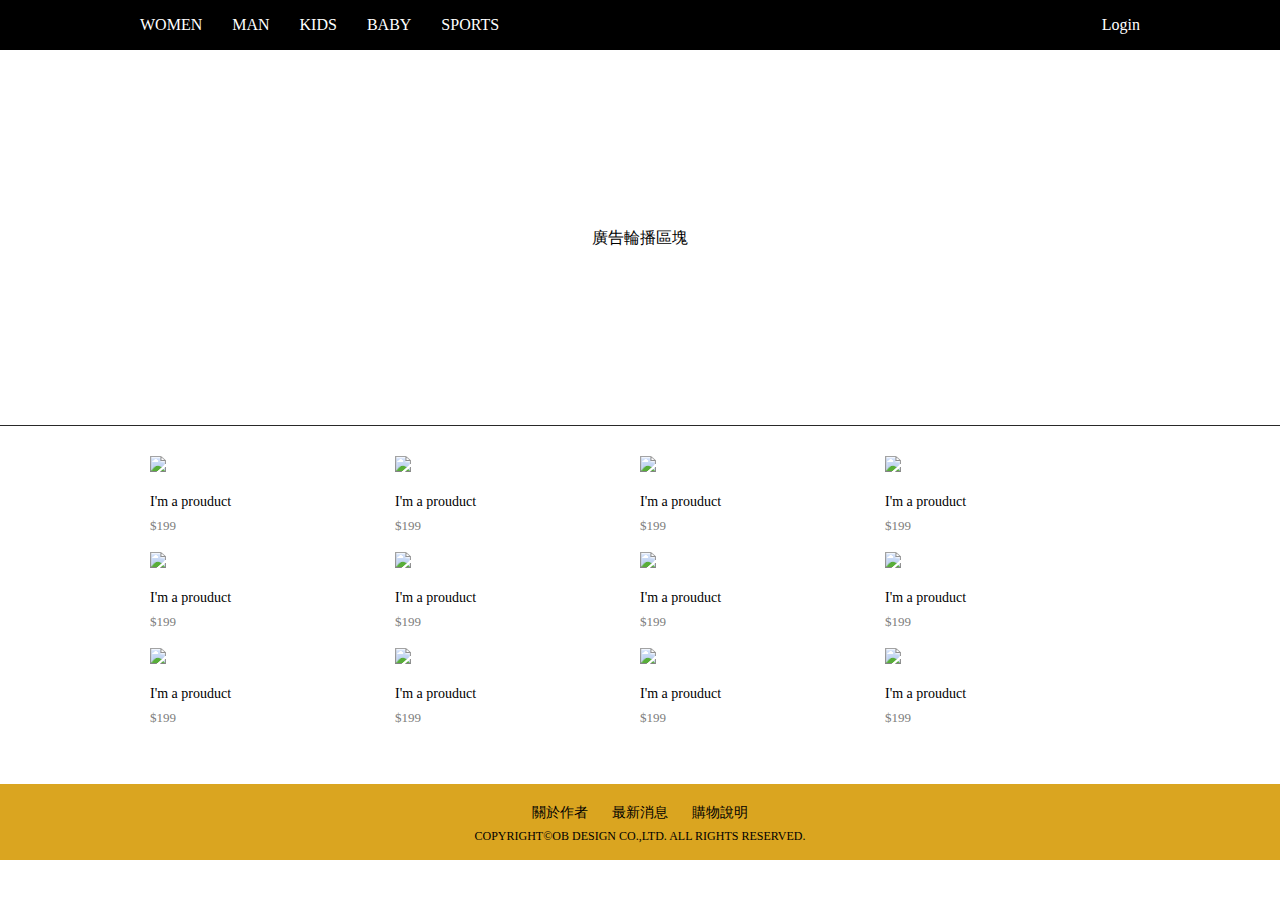
==== index.html @ a43a6ffd "新增首頁" ====
<!DOCTYPE html>
<html lang="en">
<head>
  <meta charset="UTF-8">
  <meta name="viewport" content="width=device-width, initial-scale=1.0">
  <meta http-equiv="X-UA-Compatible" content="ie=edge">
  <link rel="stylesheet" href="css/reset.css">
  <link rel="stylesheet" href="css/style.css">
  <title>服裝</title>
</head>
<body>
  <!-- 頁首 -->
  <header>
    <div class="header_content">
      <div>
        <nav>
          <div>WOMEN</div>
          <div>MAN</div>
          <div>KIDS</div>
          <div>BABY</div>
          <div>SPORTS</div>
        </nav>
      </div>
      <div class="login">
        Login
      </div>
    </div>
  </header>

  <div class="backaround_banner">廣告輪播區塊</div>

  <main>
    <div class="products">
      <div>
        <img src="https://picsum.photos/225/225" />
        <div class="prouductstitle">I'm a prouduct</div>
        <p>$199</p>
      </div>
      <div>
        <img src="https://picsum.photos/225/225" />
        <div class="prouductstitle">I'm a prouduct</div>
        <p>$199</p>
      </div>
      <div>
        <img src="https://picsum.photos/225/225" />
        <div class="prouductstitle">I'm a prouduct</div>
        <p>$199</p>
      </div>
      <div>
        <img src="https://picsum.photos/225/225" />
        <div class="prouductstitle">I'm a prouduct</div>
        <p>$199</p>
      </div>
      <div>
        <img src="https://picsum.photos/225/225" />
        <div class="prouductstitle">I'm a prouduct</div>
        <p>$199</p>
      </div>
      <div>
        <img src="https://picsum.photos/225/225" />
        <div class="prouductstitle">I'm a prouduct</div>
        <p>$199</p>
      </div>
      <div>
        <img src="https://picsum.photos/225/225" />
        <div class="prouductstitle">I'm a prouduct</div>
        <p>$199</p>
      </div>
      <div>
        <img src="https://picsum.photos/225/225" />
        <div class="prouductstitle">I'm a prouduct</div>
        <p>$199</p>
      </div>
      <div>
        <img src="https://picsum.photos/225/225" />
        <div class="prouductstitle">I'm a prouduct</div>
        <p>$199</p>
      </div>
      <div>
        <img src="https://picsum.photos/225/225" />
        <div class="prouductstitle">I'm a prouduct</div>
        <p>$199</p>
      </div>
      <div>
        <img src="https://picsum.photos/225/225" />
        <div class="prouductstitle">I'm a prouduct</div>
        <p>$199</p>
      </div>
      <div>
        <img src="https://picsum.photos/225/225" />
        <div class="prouductstitle">I'm a prouduct</div>
        <p>$199</p>
      </div>
    </div>
  </main>

  <footer>
    <span>關於作者</span>
    <span>最新消息</span>
    <span>購物說明</span>
    <div class="footer_declaration">
      COPYRIGHT©OB DESIGN CO.,LTD. ALL RIGHTS RESERVED.
    </div>
  </footer>

</body>
</html>
---- css/style.css ----
/* header 最外層 */
header {
  background-color: #000;
}
header .header_content {
  height: 50px;
  width: 1000px;
  margin: 0 auto;
  display: flex;
  color: #fff;
  justify-content: space-between; /* 整個區塊平均分配 */
  align-items: center; /* 垂直置中，要有 display flex 才能使用 */
}

/* nav 區塊 */
header nav {
  display: flex;
}
header nav div {
  margin: 0 15px;
  cursor: pointer; /* 游標變手指頭符號 */
}
header nav div:nth-child(1) { /* 選取器：針對第幾個 css 命名去做 css */
  margin-left: 0;
}
header nav div:last-child { /* 選取器：針對最後一個 css 命名去做 css */
  margin-right: 0;
}
header .login {
  cursor: pointer;
}


/* 上方廣告輪播 */
.backaround_banner {
  height: 375px;
  text-align: center;
  display: flex;
  align-items: center;
  justify-content: center;
  border-bottom: 1px solid #292929;;
}


/* 主要產品 */
main {
 margin-top: 20px;
}
main .products {
  margin: 0 auto;
  width: 1000px;
  display: flex;
  flex-wrap: wrap;
}
main .products > div { /* > 就是選擇第一層的 div */
  width: 225px;
  margin: 10px;
}
main .prouductstitle {
  margin-top: 20px;
  color: #000;
  font-size: 14px;
}
main p {
  margin-top: 10px;
  color: #7d7d7d;
  font-size: 13px;
}


footer {
  background-color: goldenrod;
  height: 56px;
  margin-top: 50px;
  text-align: center;
  padding-top: 20px;
}
footer .footer_declaration {
  margin-top: 10px;
  font-size: 12px;
}
footer span {
  margin: 0 10px;
  font-size: 14px;
  cursor: pointer;
}
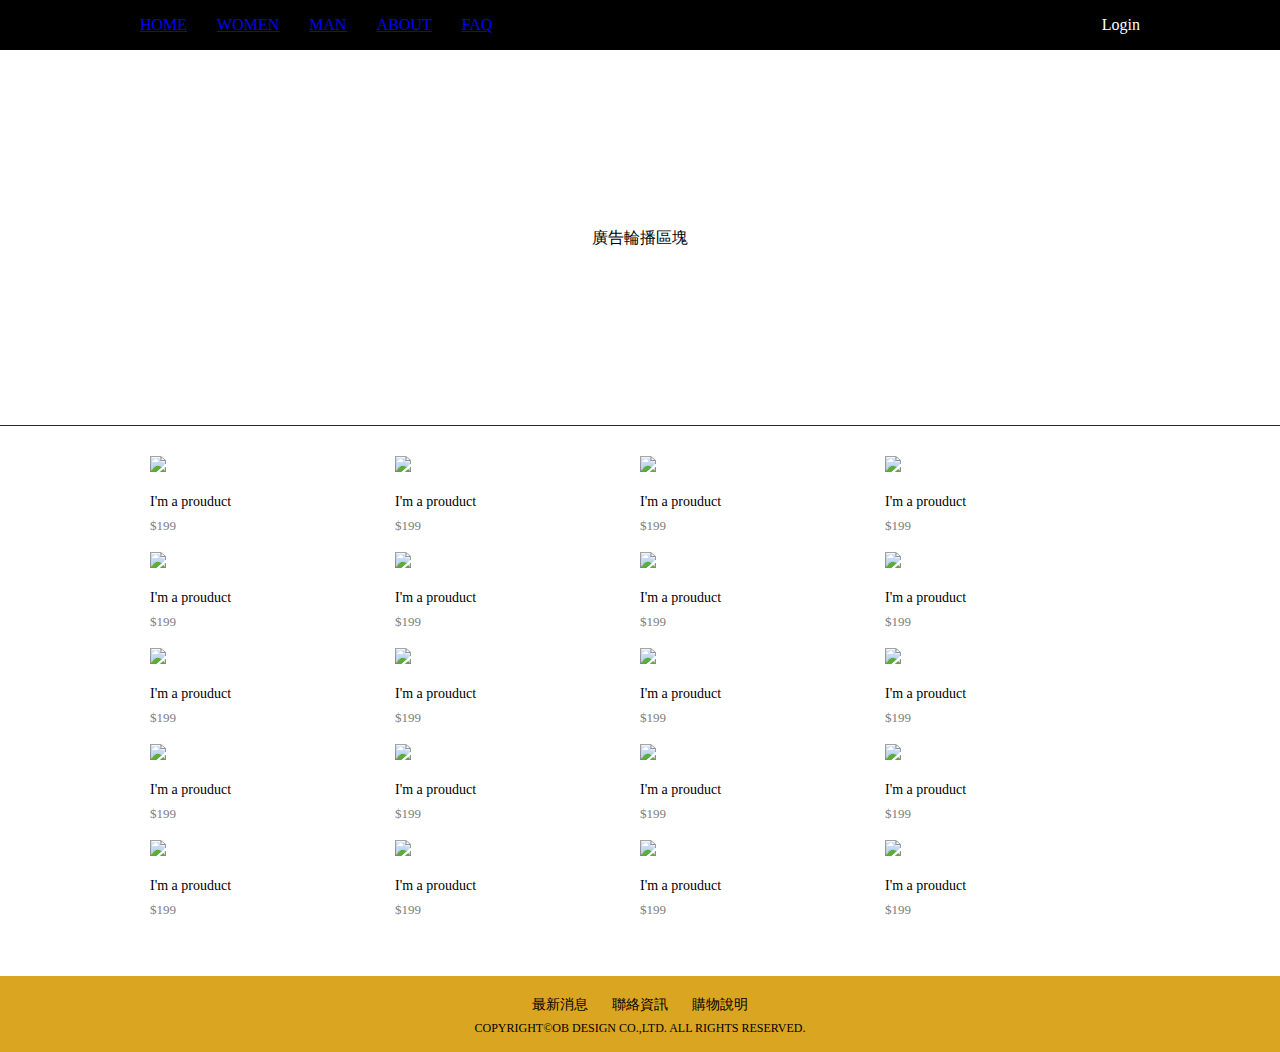
==== commit 4d70255b: "faq" ====
--- a/index.html
+++ b/index.html
@@ -14,11 +14,21 @@
     <div class="header_content">
       <div>
         <nav>
-          <div>WOMEN</div>
-          <div>MAN</div>
-          <div>KIDS</div>
-          <div>BABY</div>
-          <div>SPORTS</div>
+          <div>
+            <a href="./index.html" title="首頁">HOME</a>
+          </div>
+          <div>
+            <a href="./list.html" title="女裝">WOMEN</a>
+          </div>
+          <div> 
+            <a href="./list2.html" title="男裝">MAN</a>
+          </div>
+          <div>
+            <a href="./about.html" title="關於作品">ABOUT</a>
+          </div>
+          <div>
+            <a href="./faq.html" title="問與答">FAQ</a>
+          </div>
         </nav>
       </div>
       <div class="login">
@@ -91,12 +101,52 @@
         <div class="prouductstitle">I'm a prouduct</div>
         <p>$199</p>
       </div>
+      <div>
+        <img src="https://picsum.photos/225/225" />
+        <div class="prouductstitle">I'm a prouduct</div>
+        <p>$199</p>
+      </div>
+      <div>
+        <img src="https://picsum.photos/225/225" />
+        <div class="prouductstitle">I'm a prouduct</div>
+        <p>$199</p>
+      </div>
+      <div>
+        <img src="https://picsum.photos/225/225" />
+        <div class="prouductstitle">I'm a prouduct</div>
+        <p>$199</p>
+      </div>
+      <div>
+        <img src="https://picsum.photos/225/225" />
+        <div class="prouductstitle">I'm a prouduct</div>
+        <p>$199</p>
+      </div> 
+      <div>
+        <img src="https://picsum.photos/225/225" />
+        <div class="prouductstitle">I'm a prouduct</div>
+        <p>$199</p>
+      </div>
+      <div>
+        <img src="https://picsum.photos/225/225" />
+        <div class="prouductstitle">I'm a prouduct</div>
+        <p>$199</p>
+      </div>
+      <div>
+        <img src="https://picsum.photos/225/225" />
+        <div class="prouductstitle">I'm a prouduct</div>
+        <p>$199</p>
+      </div>
+      <div>
+        <img src="https://picsum.photos/225/225" />
+        <div class="prouductstitle">I'm a prouduct</div>
+        <p>$199</p>
+      </div>      
     </div>
   </main>
 
   <footer>
-    <span>關於作者</span>
     <span>最新消息</span>
+    <span>聯絡資訊</span>
     <span>購物說明</span>
     <div class="footer_declaration">
       COPYRIGHT©OB DESIGN CO.,LTD. ALL RIGHTS RESERVED.
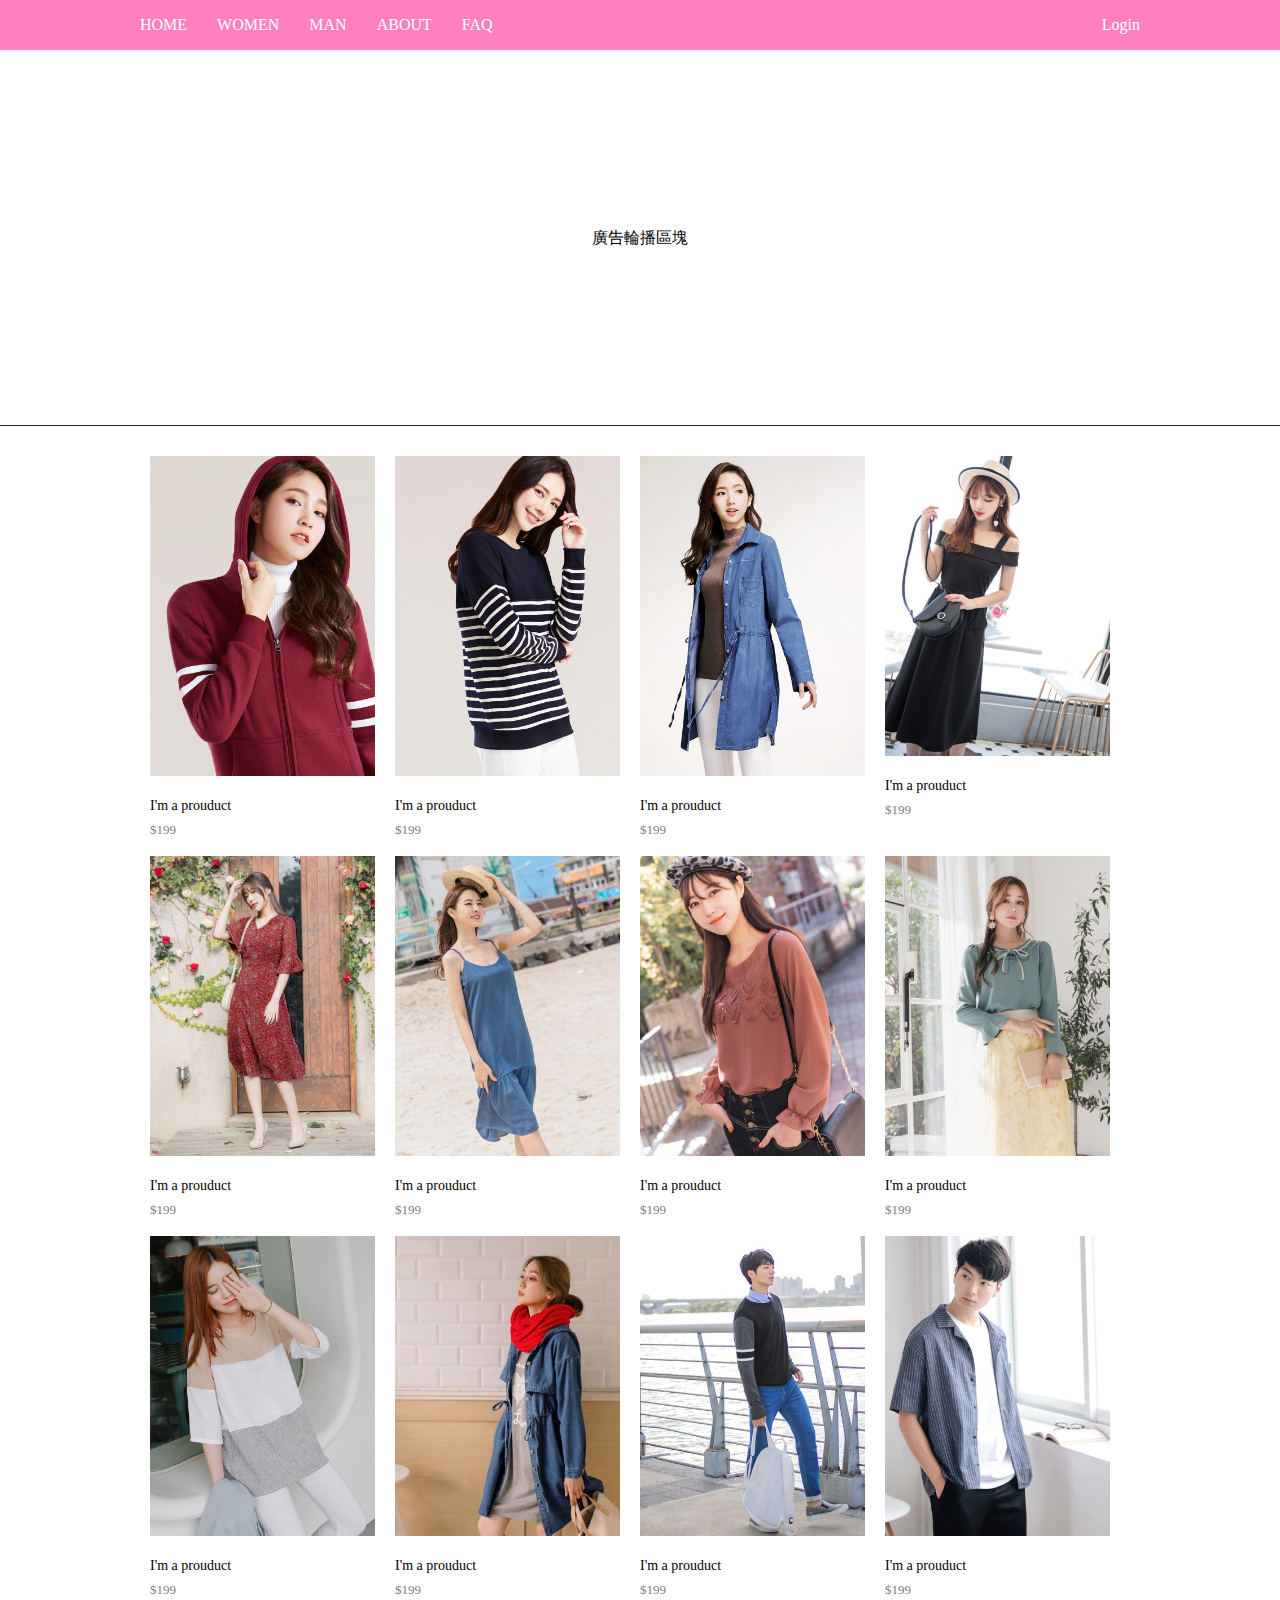
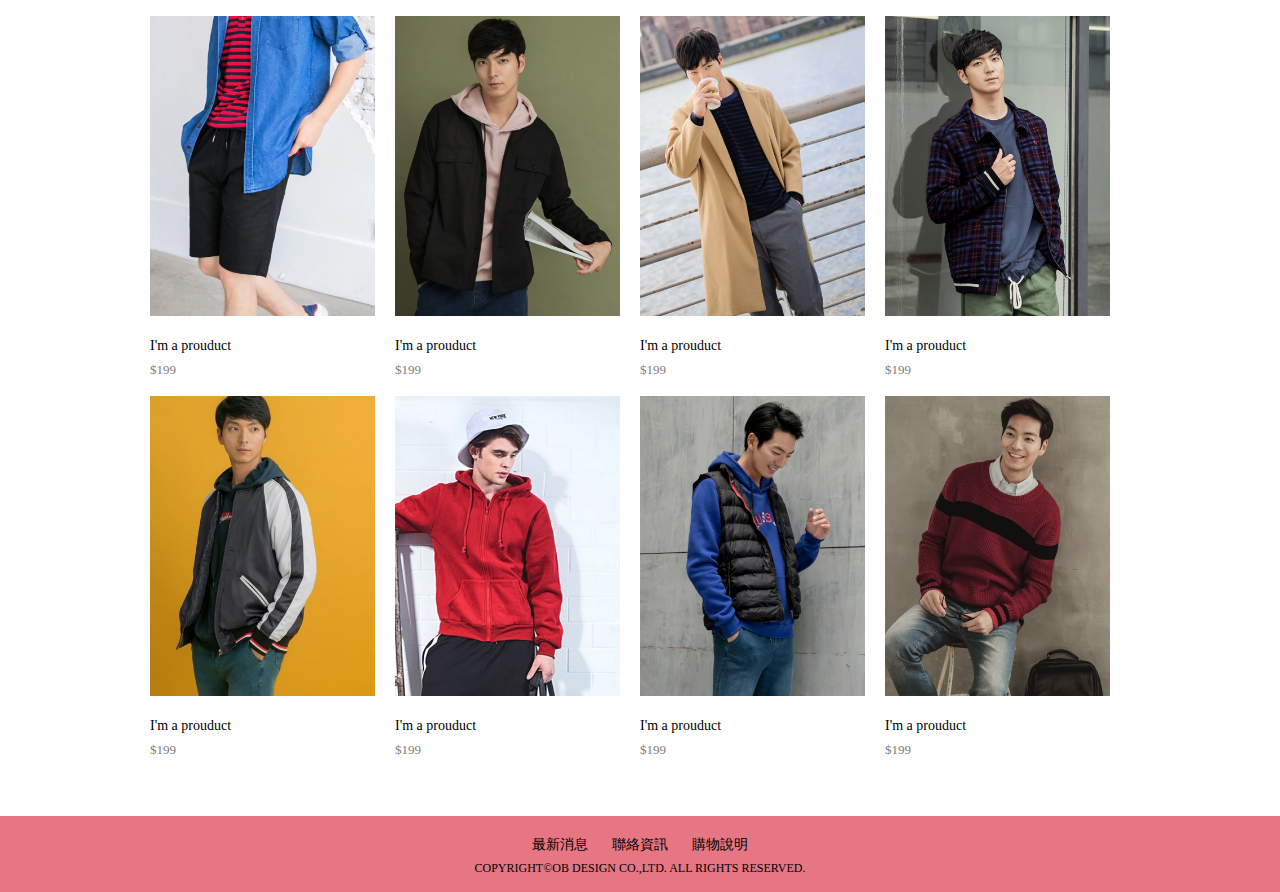
==== commit 481744f2: "修改背景色" ====
--- a/index.html
+++ b/index.html
@@ -42,102 +42,102 @@
   <main>
     <div class="products">
       <div>
-        <img src="https://picsum.photos/225/225" />
+        <img src="images/21.jpg" width="225" />
         <div class="prouductstitle">I'm a prouduct</div>
         <p>$199</p>
       </div>
       <div>
-        <img src="https://picsum.photos/225/225" />
+        <img src="images/22.jpg" width="225" />
         <div class="prouductstitle">I'm a prouduct</div>
         <p>$199</p>
       </div>
       <div>
-        <img src="https://picsum.photos/225/225" />
+        <img src="images/23.jpg" width="225" />
         <div class="prouductstitle">I'm a prouduct</div>
         <p>$199</p>
       </div>
       <div>
-        <img src="https://picsum.photos/225/225" />
+        <img src="images/24.jpg" width="225" />
         <div class="prouductstitle">I'm a prouduct</div>
         <p>$199</p>
       </div>
       <div>
-        <img src="https://picsum.photos/225/225" />
+        <img src="images/25.jpg" width="225" />
         <div class="prouductstitle">I'm a prouduct</div>
         <p>$199</p>
       </div>
       <div>
-        <img src="https://picsum.photos/225/225" />
+        <img src="images/26.jpg" width="225" />
         <div class="prouductstitle">I'm a prouduct</div>
         <p>$199</p>
       </div>
       <div>
-        <img src="https://picsum.photos/225/225" />
+        <img src="images/27.jpg" width="225" />
         <div class="prouductstitle">I'm a prouduct</div>
         <p>$199</p>
       </div>
       <div>
-        <img src="https://picsum.photos/225/225" />
+        <img src="images/28.jpg" width="225" />
         <div class="prouductstitle">I'm a prouduct</div>
         <p>$199</p>
       </div>
       <div>
-        <img src="https://picsum.photos/225/225" />
+        <img src="images/29.jpg" width="225" />
         <div class="prouductstitle">I'm a prouduct</div>
         <p>$199</p>
       </div>
       <div>
-        <img src="https://picsum.photos/225/225" />
+        <img src="images/30.jpg" width="225" />
         <div class="prouductstitle">I'm a prouduct</div>
         <p>$199</p>
       </div>
       <div>
-        <img src="https://picsum.photos/225/225" />
+        <img src="images/51.jpg" width="225" />
         <div class="prouductstitle">I'm a prouduct</div>
         <p>$199</p>
       </div>
       <div>
-        <img src="https://picsum.photos/225/225" />
+        <img src="images/52.jpg" width="225" />
         <div class="prouductstitle">I'm a prouduct</div>
         <p>$199</p>
       </div>
       <div>
-        <img src="https://picsum.photos/225/225" />
+        <img src="images/53.jpg" width="225" />
         <div class="prouductstitle">I'm a prouduct</div>
         <p>$199</p>
       </div>
       <div>
-        <img src="https://picsum.photos/225/225" />
+        <img src="images/54.jpg" width="225" />
         <div class="prouductstitle">I'm a prouduct</div>
         <p>$199</p>
       </div>
       <div>
-        <img src="https://picsum.photos/225/225" />
+        <img src="images/55.jpg" width="225" />
         <div class="prouductstitle">I'm a prouduct</div>
         <p>$199</p>
       </div>
       <div>
-        <img src="https://picsum.photos/225/225" />
+        <img src="images/56.jpg" width="225" />
         <div class="prouductstitle">I'm a prouduct</div>
         <p>$199</p>
       </div> 
       <div>
-        <img src="https://picsum.photos/225/225" />
+        <img src="images/57.jpg" width="225" />
         <div class="prouductstitle">I'm a prouduct</div>
         <p>$199</p>
       </div>
       <div>
-        <img src="https://picsum.photos/225/225" />
+        <img src="images/58.jpg" width="225" />
         <div class="prouductstitle">I'm a prouduct</div>
         <p>$199</p>
       </div>
       <div>
-        <img src="https://picsum.photos/225/225" />
+        <img src="images/59.jpg" width="225" />
         <div class="prouductstitle">I'm a prouduct</div>
         <p>$199</p>
       </div>
       <div>
-        <img src="https://picsum.photos/225/225" />
+        <img src="images/60.jpg" width="225" />
         <div class="prouductstitle">I'm a prouduct</div>
         <p>$199</p>
       </div>      
--- a/css/style.css
+++ b/css/style.css
@@ -1,6 +1,6 @@
 /* header 最外層 */
 header {
-  background-color: #000;
+  background-color: #FF80BF;;
 }
 header .header_content {
   height: 50px;
@@ -28,6 +28,10 @@
 }
 header .login {
   cursor: pointer;
+}
+nav a {
+  color: #fff;
+  text-decoration:none;
 }
 
 
@@ -69,7 +73,7 @@
 
 
 footer {
-  background-color: goldenrod;
+  background-color: #e67683;
   height: 56px;
   margin-top: 50px;
   text-align: center;
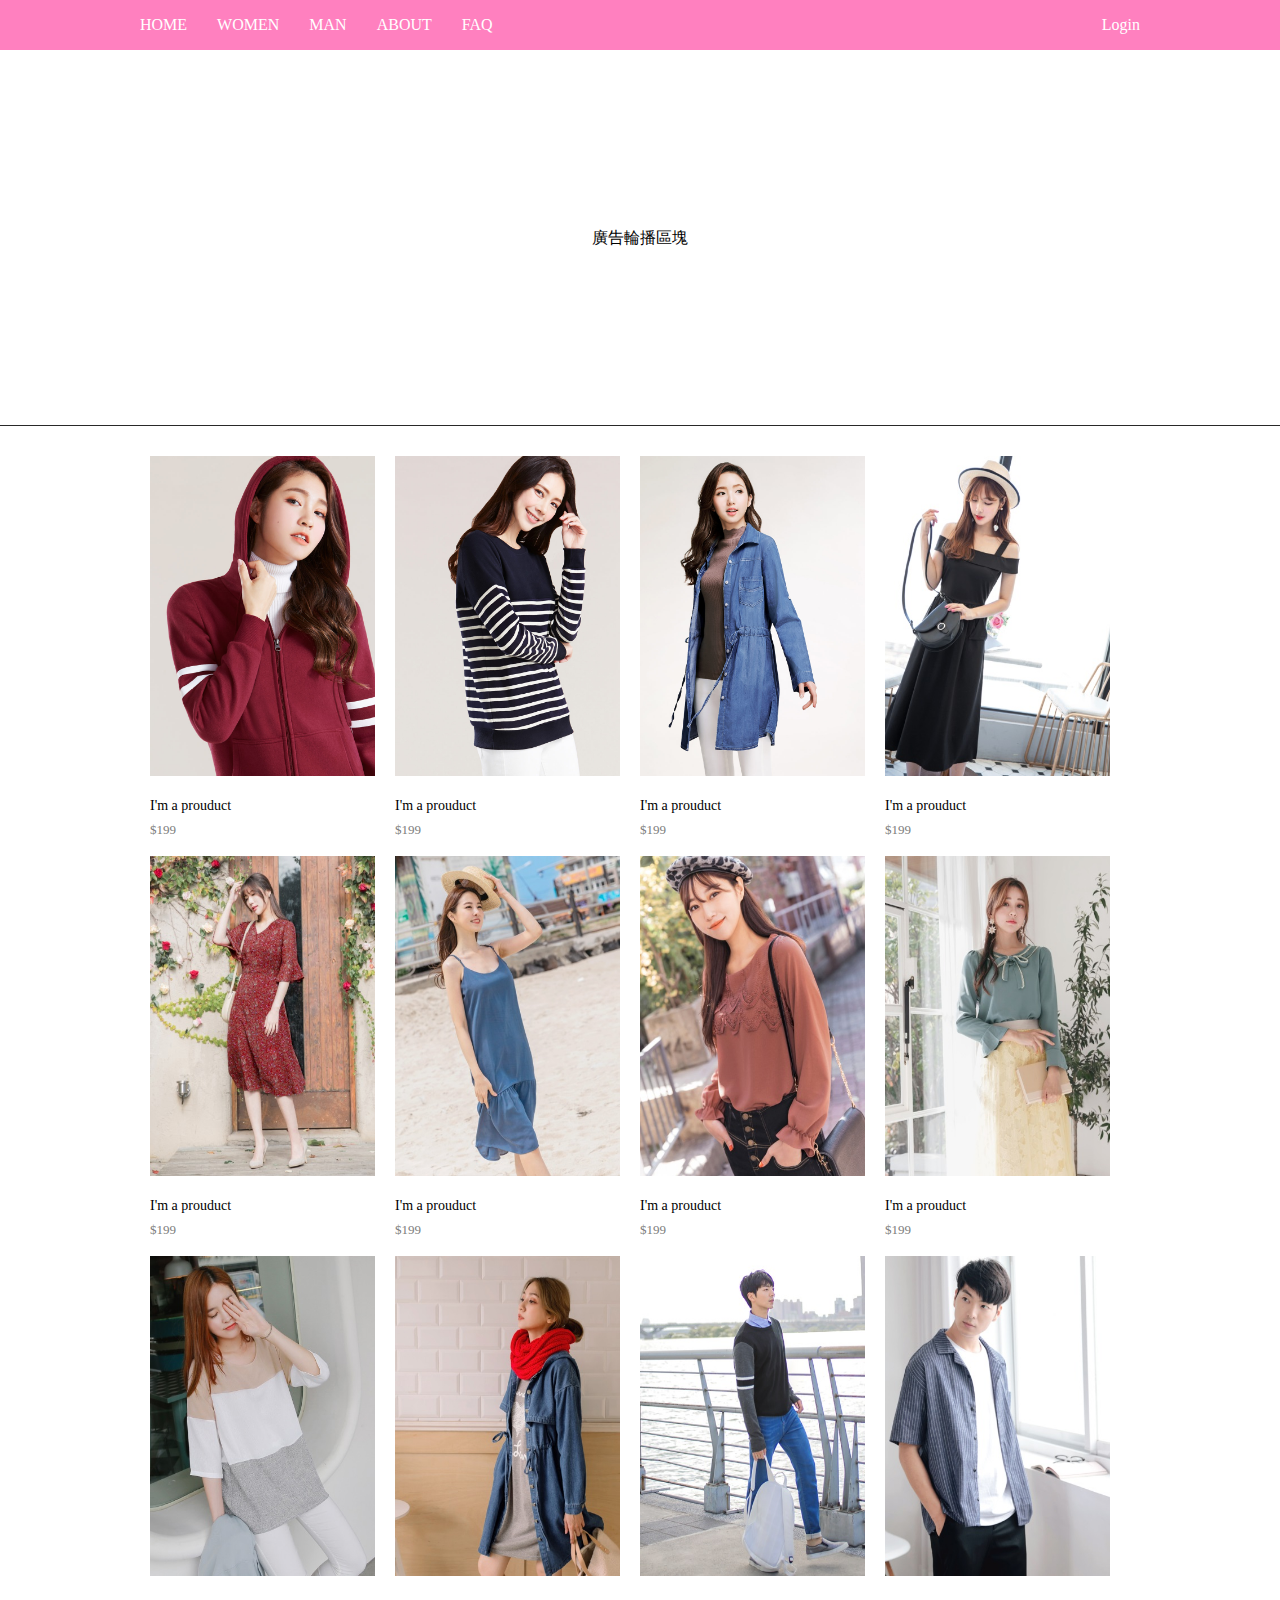
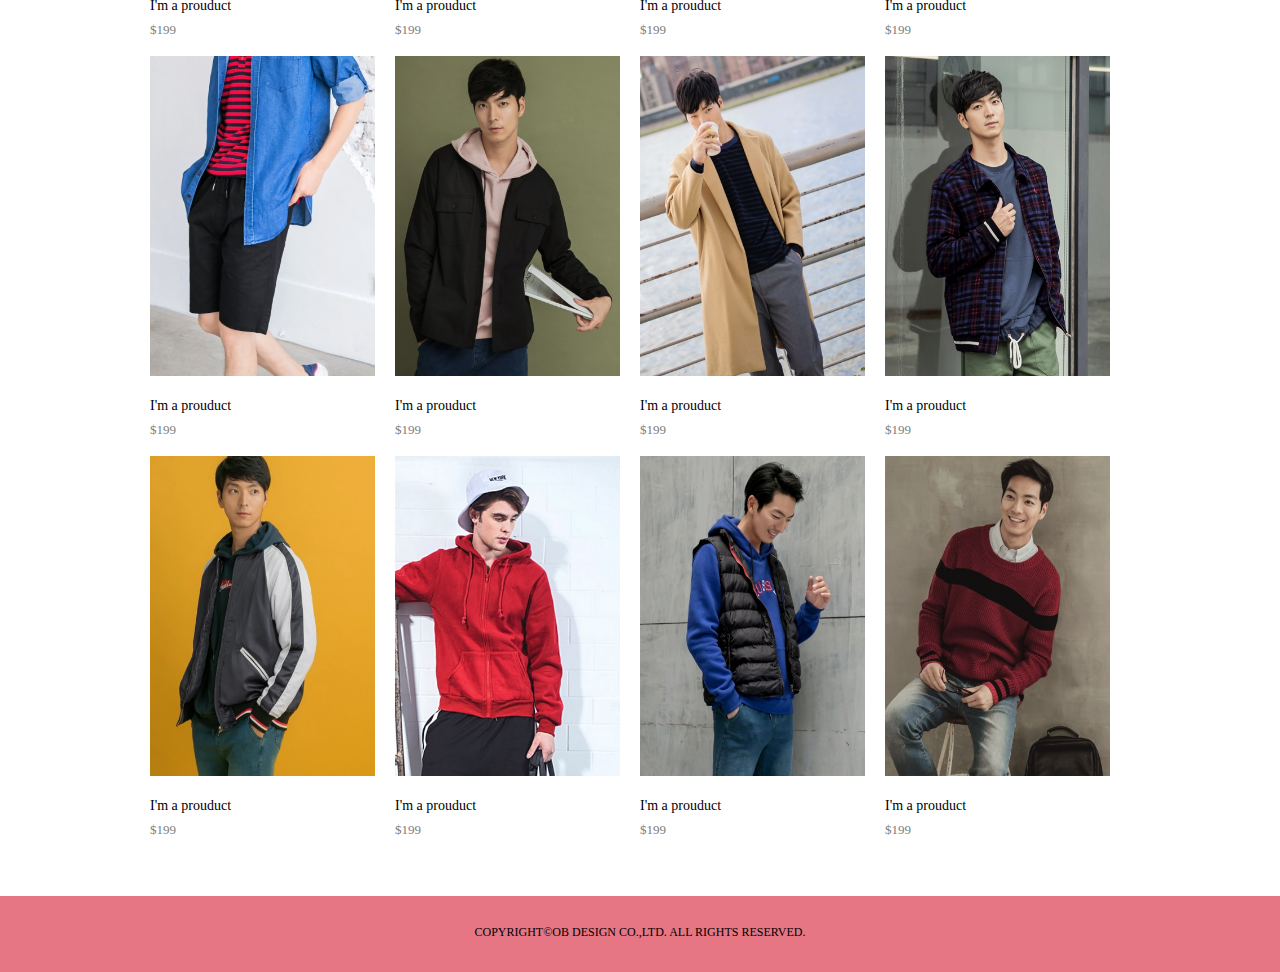
==== commit 3a69f87c: "排版完成" ====
--- a/index.html
+++ b/index.html
@@ -42,102 +42,102 @@
   <main>
     <div class="products">
       <div>
-        <img src="images/21.jpg" width="225" />
+        <img src="images/21.jpg" width="225" height="320" />
         <div class="prouductstitle">I'm a prouduct</div>
         <p>$199</p>
       </div>
       <div>
-        <img src="images/22.jpg" width="225" />
+        <img src="images/22.jpg" width="225" height="320" />
         <div class="prouductstitle">I'm a prouduct</div>
         <p>$199</p>
       </div>
       <div>
-        <img src="images/23.jpg" width="225" />
+        <img src="images/23.jpg" width="225" height="320"/>
         <div class="prouductstitle">I'm a prouduct</div>
         <p>$199</p>
       </div>
       <div>
-        <img src="images/24.jpg" width="225" />
+        <img src="images/24.jpg" width="225" height="320"/>
         <div class="prouductstitle">I'm a prouduct</div>
         <p>$199</p>
       </div>
       <div>
-        <img src="images/25.jpg" width="225" />
+        <img src="images/25.jpg" width="225" height="320" />
         <div class="prouductstitle">I'm a prouduct</div>
         <p>$199</p>
       </div>
       <div>
-        <img src="images/26.jpg" width="225" />
+        <img src="images/26.jpg" width="225" height="320" />
         <div class="prouductstitle">I'm a prouduct</div>
         <p>$199</p>
       </div>
       <div>
-        <img src="images/27.jpg" width="225" />
+        <img src="images/27.jpg" width="225" height="320"/>
         <div class="prouductstitle">I'm a prouduct</div>
         <p>$199</p>
       </div>
       <div>
-        <img src="images/28.jpg" width="225" />
+        <img src="images/28.jpg" width="225" height="320"/>
         <div class="prouductstitle">I'm a prouduct</div>
         <p>$199</p>
       </div>
       <div>
-        <img src="images/29.jpg" width="225" />
+        <img src="images/29.jpg" width="225" height="320" />
         <div class="prouductstitle">I'm a prouduct</div>
         <p>$199</p>
       </div>
       <div>
-        <img src="images/30.jpg" width="225" />
+        <img src="images/30.jpg" width="225" height="320"/>
         <div class="prouductstitle">I'm a prouduct</div>
         <p>$199</p>
       </div>
       <div>
-        <img src="images/51.jpg" width="225" />
+        <img src="images/51.jpg" width="225" height="320" />
         <div class="prouductstitle">I'm a prouduct</div>
         <p>$199</p>
       </div>
       <div>
-        <img src="images/52.jpg" width="225" />
+        <img src="images/52.jpg" width="225" height="320"/>
         <div class="prouductstitle">I'm a prouduct</div>
         <p>$199</p>
       </div>
       <div>
-        <img src="images/53.jpg" width="225" />
+        <img src="images/53.jpg" width="225" height="320"/>
         <div class="prouductstitle">I'm a prouduct</div>
         <p>$199</p>
       </div>
       <div>
-        <img src="images/54.jpg" width="225" />
+        <img src="images/54.jpg" width="225" height="320"/>
         <div class="prouductstitle">I'm a prouduct</div>
         <p>$199</p>
       </div>
       <div>
-        <img src="images/55.jpg" width="225" />
+        <img src="images/55.jpg" width="225" height="320"/>
         <div class="prouductstitle">I'm a prouduct</div>
         <p>$199</p>
       </div>
       <div>
-        <img src="images/56.jpg" width="225" />
+        <img src="images/56.jpg" width="225" height="320"/>
         <div class="prouductstitle">I'm a prouduct</div>
         <p>$199</p>
       </div> 
       <div>
-        <img src="images/57.jpg" width="225" />
+        <img src="images/57.jpg" width="225" height="320" />
         <div class="prouductstitle">I'm a prouduct</div>
         <p>$199</p>
       </div>
       <div>
-        <img src="images/58.jpg" width="225" />
+        <img src="images/58.jpg" width="225" height="320"/>
         <div class="prouductstitle">I'm a prouduct</div>
         <p>$199</p>
       </div>
       <div>
-        <img src="images/59.jpg" width="225" />
+        <img src="images/59.jpg" width="225" height="320" />
         <div class="prouductstitle">I'm a prouduct</div>
         <p>$199</p>
       </div>
       <div>
-        <img src="images/60.jpg" width="225" />
+        <img src="images/60.jpg" width="225" height="320" />
         <div class="prouductstitle">I'm a prouduct</div>
         <p>$199</p>
       </div>      
@@ -145,9 +145,9 @@
   </main>
 
   <footer>
-    <span>最新消息</span>
+    <!-- <span>最新消息</span>
     <span>聯絡資訊</span>
-    <span>購物說明</span>
+    <span>購物說明</span> -->
     <div class="footer_declaration">
       COPYRIGHT©OB DESIGN CO.,LTD. ALL RIGHTS RESERVED.
     </div>
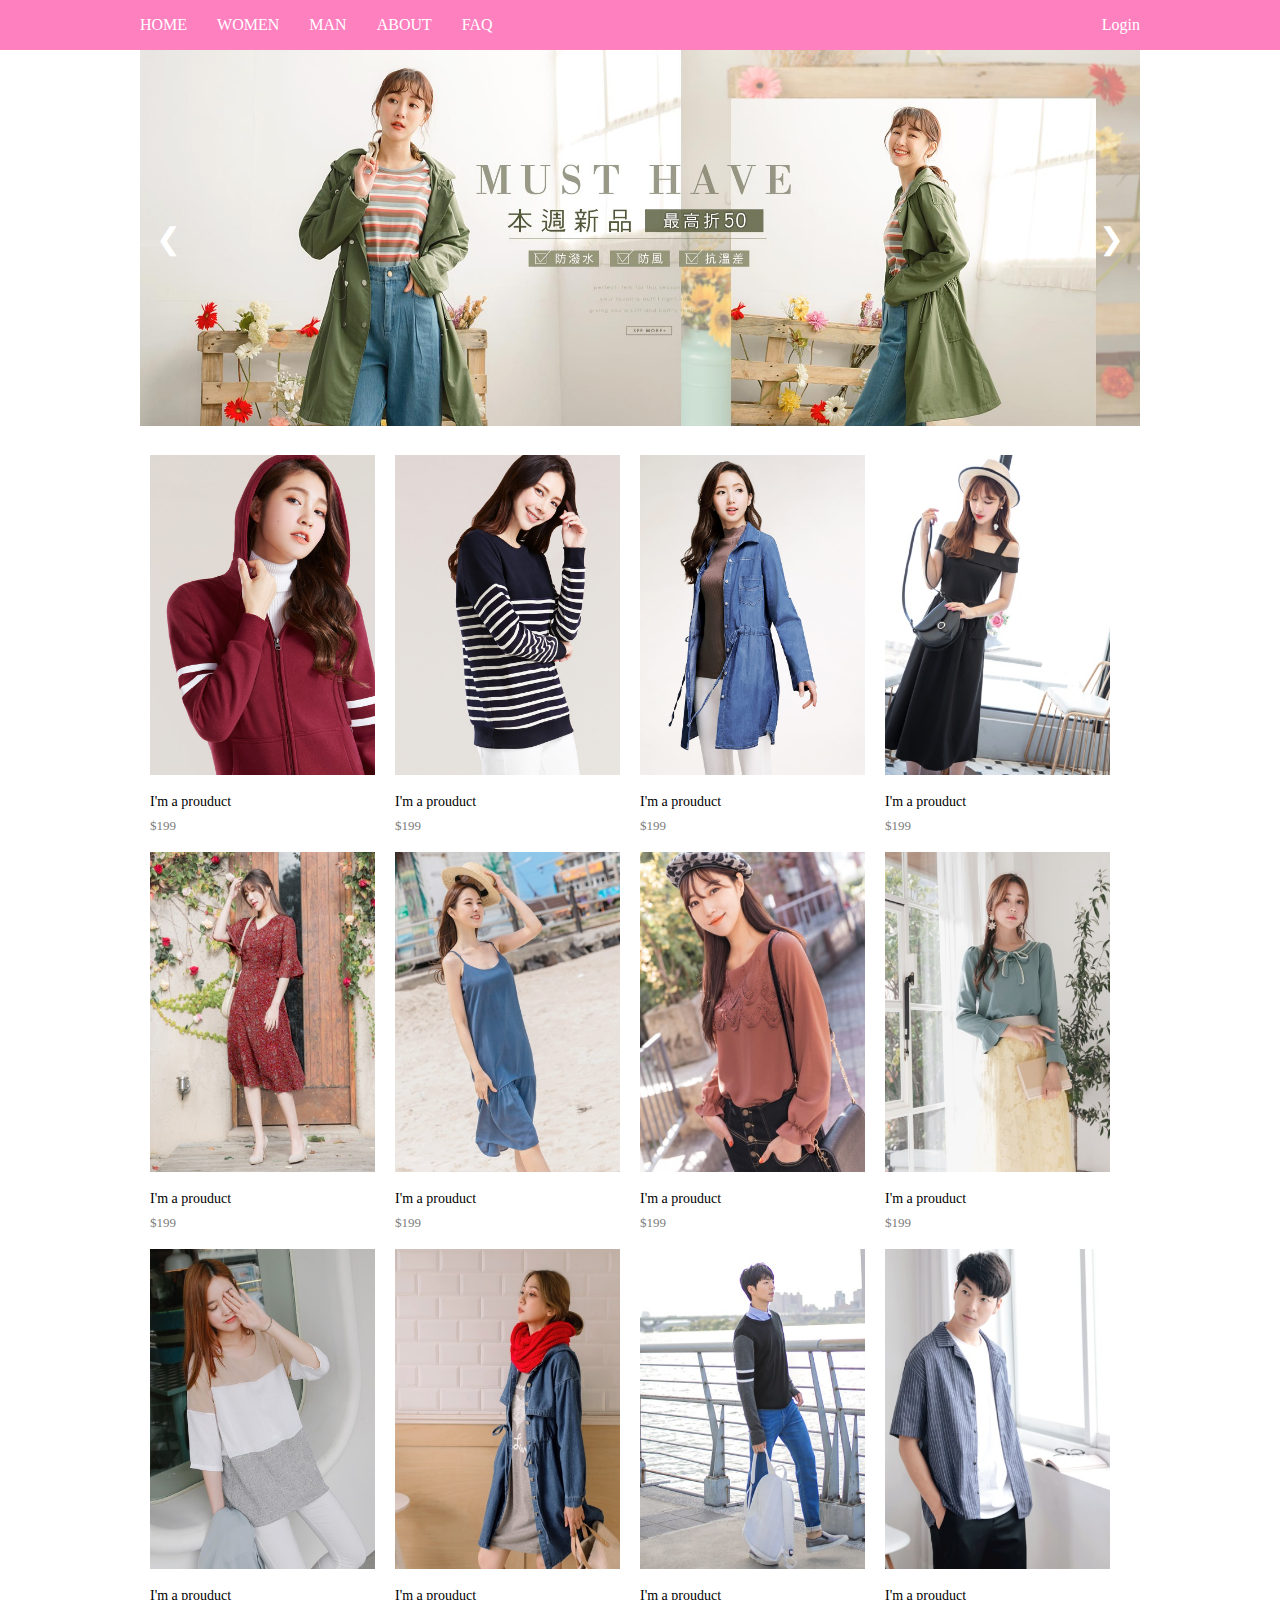
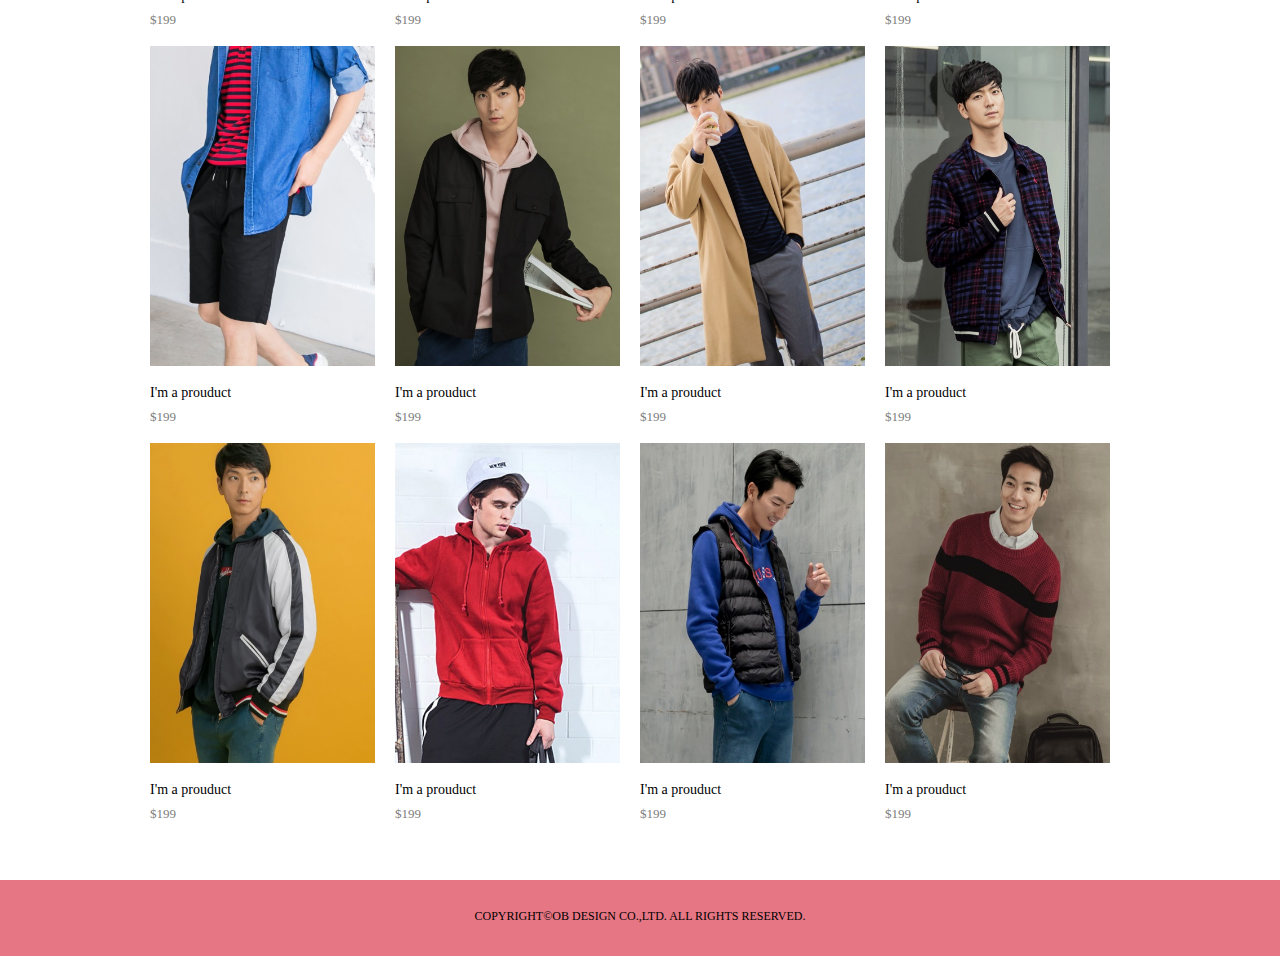
==== commit 65c00540: "新增廣告輪播程式" ====
--- a/index.html
+++ b/index.html
@@ -6,7 +6,69 @@
   <meta http-equiv="X-UA-Compatible" content="ie=edge">
   <link rel="stylesheet" href="css/reset.css">
   <link rel="stylesheet" href="css/style.css">
+  <!-- <link rel="stylesheet" href="https://www.w3schools.com/w3css/4/w3.css"> -->
   <title>服裝</title>
+  <style>
+    .mySlides {
+      display: none;
+    }
+    .w3-content {
+      max-width: 1000px;
+    }
+    .w3-content, .w3-auto {
+      margin-left: auto;
+      margin-right: auto;
+    }
+    .w3-tooltip, .w3-display-container {
+      position: relative;
+      overflow: hidden;
+      height: 376px;
+    }
+    img {
+      vertical-align: middle;
+      border-style: none;
+    }
+    .w3-black, .w3-hover-black:hover {
+      color: #fff !important;
+      /* background-color: #fff !important; */
+    }
+    .w3-display-left {
+      position: absolute;
+      top: 50%;
+      left: 0%;
+      transform: translate(0%,-50%);
+      -ms-transform: translate(-0%,-50%);
+    }
+    .w3-display-right {
+      position: absolute;
+      top: 50%;
+      right: 0%;
+      transform: translate(0%, -50%);
+      -ms-transform: translate(0%, -50%);
+    }
+    .w3-btn, .w3-button {
+      -webkit-touch-callout: none;
+      -webkit-user-select: none;
+      -khtml-user-select: none;
+      -moz-user-select: none;
+      -ms-user-select: none;
+      user-select: none;
+    }
+    .w3-btn, .w3-button {
+      border: none;
+      display: inline-block;
+      padding: 8px 16px;
+      vertical-align: middle;
+      overflow: hidden;
+      text-decoration: none;
+      color: inherit;
+      background-color: inherit;
+      text-align: center;
+      cursor: pointer;
+      white-space: nowrap;
+      font-size: 30px;
+    }
+  </style>
 </head>
 <body>
   <!-- 頁首 -->
@@ -37,7 +99,17 @@
     </div>
   </header>
 
-  <div class="backaround_banner">廣告輪播區塊</div>
+  <div class="backaround_banner">
+    <div class="w3-content w3-display-container">
+      <img class="mySlides" src="images/200206-EA2928-50_1920X820_v2.jpg" style="width: 1000px;">
+      <img class="mySlides" src="images/200204-AB11836_1920X820_v1.jpg" style="width: 1000px;">
+      <img class="mySlides" src="images/200206-AB11637_1920X820_v4.jpg" style="width: 1000px;">
+      <img class="mySlides" src="images/191216-EA2884-EA2862_1920x820.jpg" style="width: 1000px;">
+    
+      <button class="w3-button w3-black w3-display-left" onclick="plusDivs(-1)">&#10094;</button>
+      <button class="w3-button w3-black w3-display-right" onclick="plusDivs(1)">&#10095;</button>
+    </div>
+  </div>
 
   <main>
     <div class="products">
@@ -153,5 +225,39 @@
     </div>
   </footer>
 
+  <script>
+    // 預設起始值為 1
+    var slideIndex = 1;
+
+    // 一開始就先馬上執行 showDivs 函式，並帶 slideIndex 值進去
+    showDivs(slideIndex);
+    
+    // plusDivs 函式
+    function plusDivs(n) {
+      showDivs(slideIndex += n);
+    }
+    
+    // showDivs 函式
+    function showDivs(n) {
+      var i;
+      var x = document.getElementsByClassName("mySlides");
+      if (n > x.length) {
+        slideIndex = 1
+      }
+      if (n < 1) {
+        slideIndex = x.length
+      }
+      for (i = 0; i < x.length; i++) {
+        x[i].style.display = "none";
+      }
+      x[slideIndex-1].style.display = "block";
+    }
+
+    // 每 4 秒執行一次 showDivs 函式並帶 slideIndex 值 +1
+    setInterval(() => {
+      showDivs(slideIndex += 1);
+    }, 4000);
+    </script>
+
 </body>
 </html>--- a/css/style.css
+++ b/css/style.css
@@ -42,7 +42,7 @@
   display: flex;
   align-items: center;
   justify-content: center;
-  border-bottom: 1px solid #292929;;
+  /* border-bottom: 1px solid #292929;; */
 }
 
 
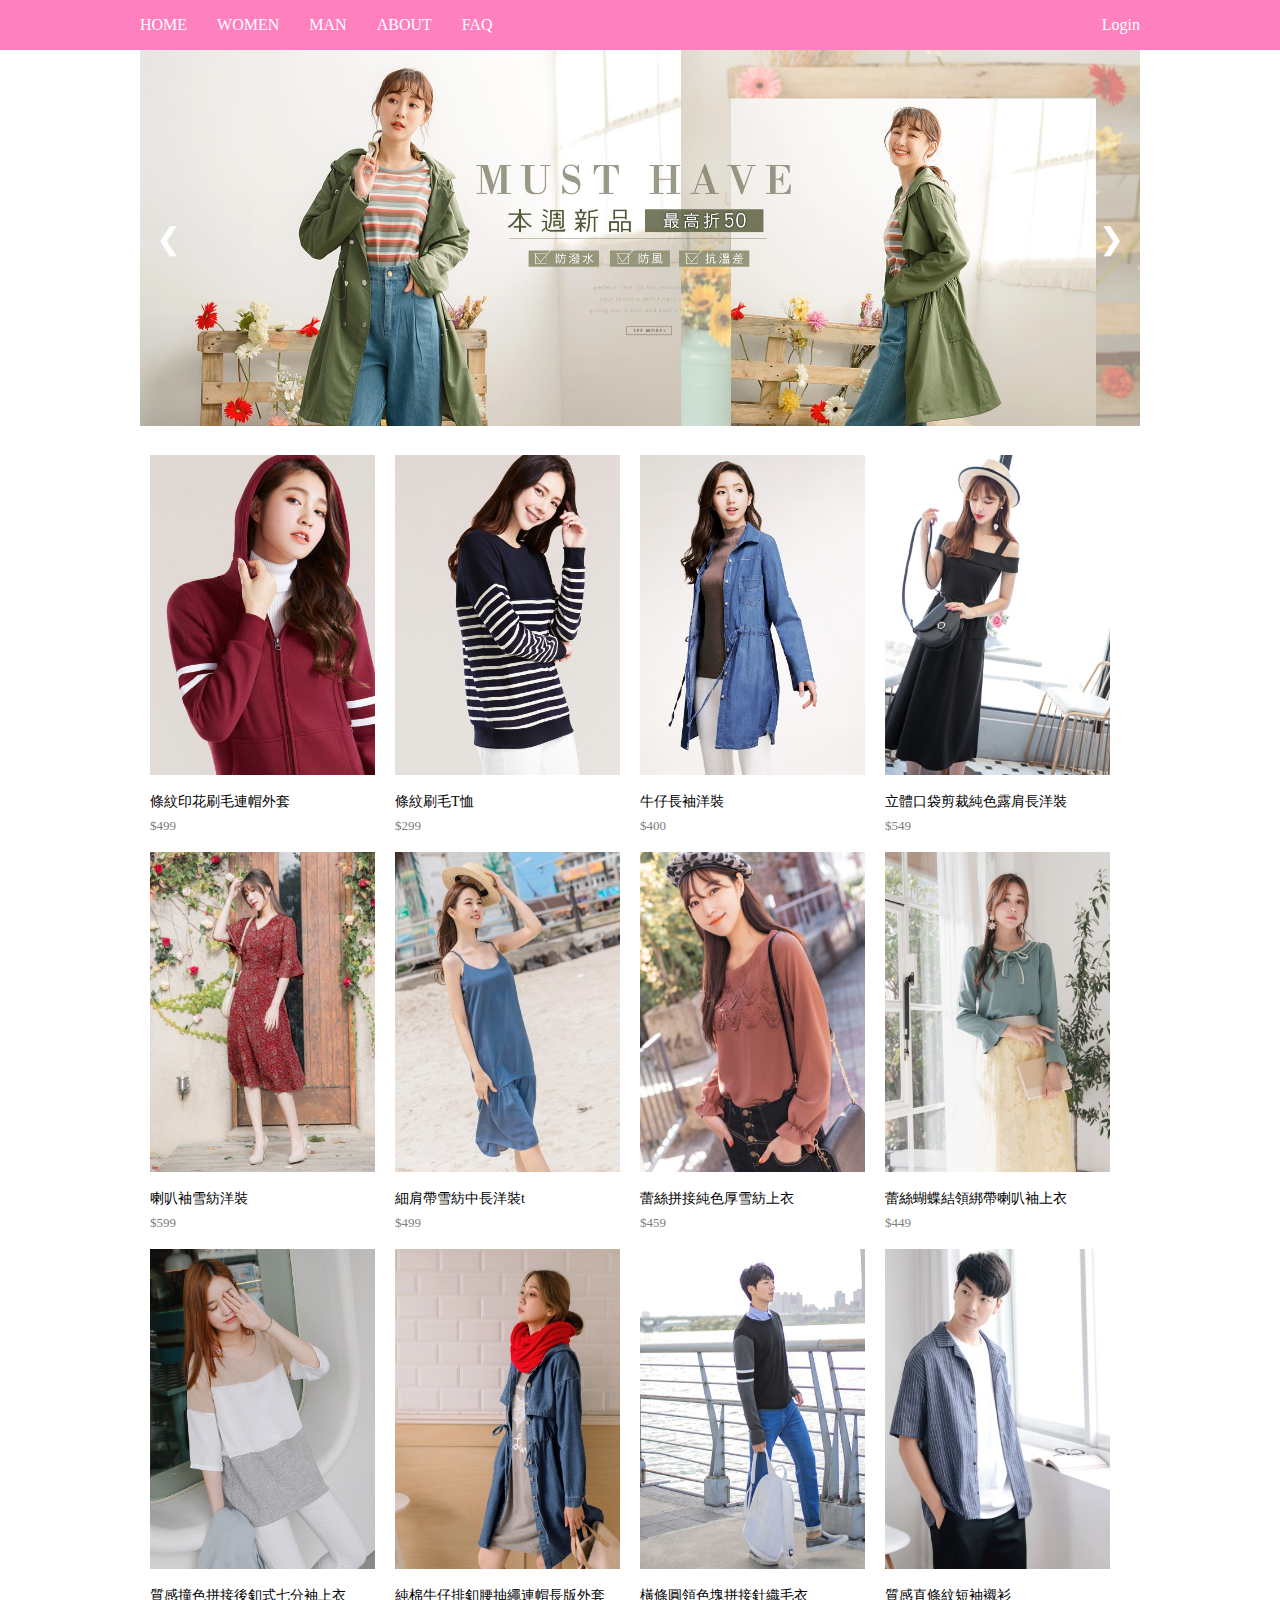
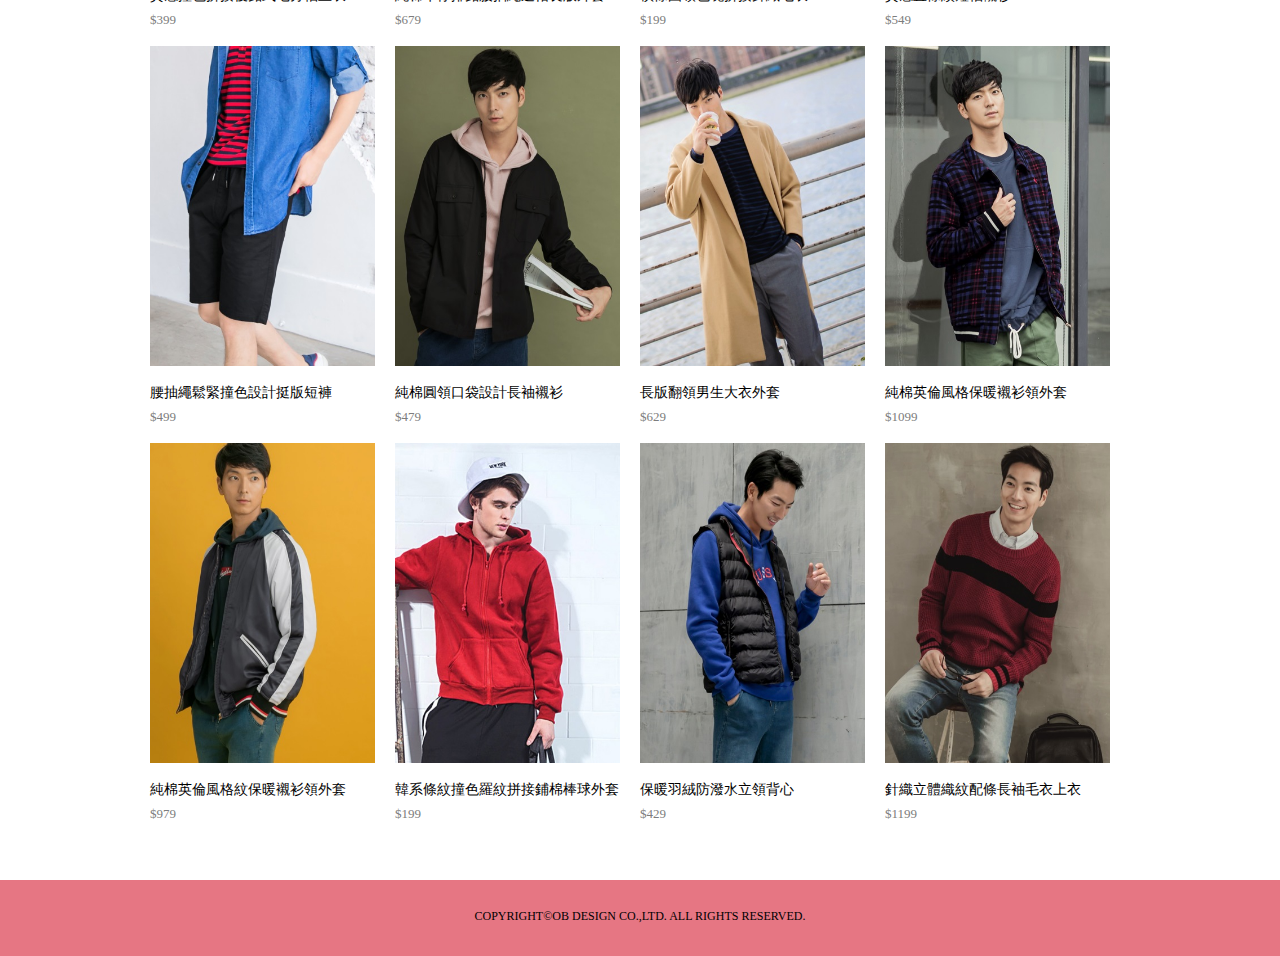
==== commit cdaad055: "修改文案" ====
--- a/index.html
+++ b/index.html
@@ -115,103 +115,103 @@
     <div class="products">
       <div>
         <img src="images/21.jpg" width="225" height="320" />
-        <div class="prouductstitle">I'm a prouduct</div>
+        <div class="prouductstitle">條紋印花刷毛連帽外套</div>
+        <p>$499</p>
+      </div>
+      <div>
+        <img src="images/22.jpg" width="225" height="320" />
+        <div class="prouductstitle">條紋刷毛T恤</div>
+        <p>$299</p>
+      </div>
+      <div>
+        <img src="images/23.jpg" width="225" height="320"/>
+        <div class="prouductstitle">牛仔長袖洋裝</div>
+        <p>$400</p>
+      </div>
+      <div>
+        <img src="images/24.jpg" width="225" height="320"/>
+        <div class="prouductstitle">立體口袋剪裁純色露肩長洋裝</div>
+        <p>$549</p>
+      </div>
+      <div>
+        <img src="images/25.jpg" width="225" height="320" />
+        <div class="prouductstitle">喇叭袖雪紡洋裝</div>
+        <p>$599</p>
+      </div>
+      <div>
+        <img src="images/26.jpg" width="225" height="320" />
+        <div class="prouductstitle">細肩帶雪紡中長洋裝t</div>
+        <p>$499</p>
+      </div>
+      <div>
+        <img src="images/27.jpg" width="225" height="320"/>
+        <div class="prouductstitle">蕾絲拼接純色厚雪紡上衣</div>
+        <p>$459</p>
+      </div>
+      <div>
+        <img src="images/28.jpg" width="225" height="320"/>
+        <div class="prouductstitle">蕾絲蝴蝶結領綁帶喇叭袖上衣</div>
+        <p>$449</p>
+      </div>
+      <div>
+        <img src="images/29.jpg" width="225" height="320" />
+        <div class="prouductstitle">質感撞色拼接後釦式七分袖上衣</div>
+        <p>$399</p>
+      </div>
+      <div>
+        <img src="images/30.jpg" width="225" height="320"/>
+        <div class="prouductstitle">純棉牛仔排釦腰抽繩連帽長版外套</div>
+        <p>$679</p>
+      </div>
+      <div>
+        <img src="images/51.jpg" width="225" height="320" />
+        <div class="prouductstitle">橫條圓領色塊拼接針織毛衣</div>
         <p>$199</p>
       </div>
       <div>
-        <img src="images/22.jpg" width="225" height="320" />
-        <div class="prouductstitle">I'm a prouduct</div>
+        <img src="images/52.jpg" width="225" height="320"/>
+        <div class="prouductstitle">質感直條紋短袖襯衫</div>
+        <p>$549</p>
+      </div>
+      <div>
+        <img src="images/53.jpg" width="225" height="320"/>
+        <div class="prouductstitle">腰抽繩鬆緊撞色設計挺版短褲</div>
+        <p>$499</p>
+      </div>
+      <div>
+        <img src="images/54.jpg" width="225" height="320"/>
+        <div class="prouductstitle">純棉圓領口袋設計長袖襯衫</div>
+        <p>$479</p>
+      </div>
+      <div>
+        <img src="images/55.jpg" width="225" height="320"/>
+        <div class="prouductstitle">長版翻領男生大衣外套</div>
+        <p>$629</p>
+      </div>
+      <div>
+        <img src="images/56.jpg" width="225" height="320"/>
+        <div class="prouductstitle">純棉英倫風格保暖襯衫領外套</div>
+        <p>$1099</p>
+      </div> 
+      <div>
+        <img src="images/57.jpg" width="225" height="320" />
+        <div class="prouductstitle">純棉英倫風格紋保暖襯衫領外套</div>
+        <p>$979</p>
+      </div>
+      <div>
+        <img src="images/58.jpg" width="225" height="320"/>
+        <div class="prouductstitle">韓系條紋撞色羅紋拼接鋪棉棒球外套</div>
         <p>$199</p>
       </div>
       <div>
-        <img src="images/23.jpg" width="225" height="320"/>
-        <div class="prouductstitle">I'm a prouduct</div>
-        <p>$199</p>
-      </div>
-      <div>
-        <img src="images/24.jpg" width="225" height="320"/>
-        <div class="prouductstitle">I'm a prouduct</div>
-        <p>$199</p>
-      </div>
-      <div>
-        <img src="images/25.jpg" width="225" height="320" />
-        <div class="prouductstitle">I'm a prouduct</div>
-        <p>$199</p>
-      </div>
-      <div>
-        <img src="images/26.jpg" width="225" height="320" />
-        <div class="prouductstitle">I'm a prouduct</div>
-        <p>$199</p>
-      </div>
-      <div>
-        <img src="images/27.jpg" width="225" height="320"/>
-        <div class="prouductstitle">I'm a prouduct</div>
-        <p>$199</p>
-      </div>
-      <div>
-        <img src="images/28.jpg" width="225" height="320"/>
-        <div class="prouductstitle">I'm a prouduct</div>
-        <p>$199</p>
-      </div>
-      <div>
-        <img src="images/29.jpg" width="225" height="320" />
-        <div class="prouductstitle">I'm a prouduct</div>
-        <p>$199</p>
-      </div>
-      <div>
-        <img src="images/30.jpg" width="225" height="320"/>
-        <div class="prouductstitle">I'm a prouduct</div>
-        <p>$199</p>
-      </div>
-      <div>
-        <img src="images/51.jpg" width="225" height="320" />
-        <div class="prouductstitle">I'm a prouduct</div>
-        <p>$199</p>
-      </div>
-      <div>
-        <img src="images/52.jpg" width="225" height="320"/>
-        <div class="prouductstitle">I'm a prouduct</div>
-        <p>$199</p>
-      </div>
-      <div>
-        <img src="images/53.jpg" width="225" height="320"/>
-        <div class="prouductstitle">I'm a prouduct</div>
-        <p>$199</p>
-      </div>
-      <div>
-        <img src="images/54.jpg" width="225" height="320"/>
-        <div class="prouductstitle">I'm a prouduct</div>
-        <p>$199</p>
-      </div>
-      <div>
-        <img src="images/55.jpg" width="225" height="320"/>
-        <div class="prouductstitle">I'm a prouduct</div>
-        <p>$199</p>
-      </div>
-      <div>
-        <img src="images/56.jpg" width="225" height="320"/>
-        <div class="prouductstitle">I'm a prouduct</div>
-        <p>$199</p>
-      </div> 
-      <div>
-        <img src="images/57.jpg" width="225" height="320" />
-        <div class="prouductstitle">I'm a prouduct</div>
-        <p>$199</p>
-      </div>
-      <div>
-        <img src="images/58.jpg" width="225" height="320"/>
-        <div class="prouductstitle">I'm a prouduct</div>
-        <p>$199</p>
-      </div>
-      <div>
         <img src="images/59.jpg" width="225" height="320" />
-        <div class="prouductstitle">I'm a prouduct</div>
-        <p>$199</p>
+        <div class="prouductstitle">保暖羽絨防潑水立領背心</div>
+        <p>$429</p>
       </div>
       <div>
         <img src="images/60.jpg" width="225" height="320" />
-        <div class="prouductstitle">I'm a prouduct</div>
-        <p>$199</p>
+        <div class="prouductstitle">針織立體織紋配條長袖毛衣上衣</div>
+        <p>$1199</p>
       </div>      
     </div>
   </main>
@@ -239,21 +239,22 @@
     
     // showDivs 函式
     function showDivs(n) {
-      var i;
       var x = document.getElementsByClassName("mySlides");
-      if (n > x.length) {
+      // console.log("x", x);
+      if (n > x.length) { // 主要是判斷第四頁點下一頁
         slideIndex = 1
       }
-      if (n < 1) {
+      if (n < 1) { // 主要是判斷第一頁點上一頁
         slideIndex = x.length
       }
-      for (i = 0; i < x.length; i++) {
+      for (var i = 0; i < x.length; i++) { // 主要是判斷第幾頁圖打開，其他頁圖隱藏
         x[i].style.display = "none";
       }
-      x[slideIndex-1].style.display = "block";
-    }
-
-    // 每 4 秒執行一次 showDivs 函式並帶 slideIndex 值 +1
+      x[slideIndex-1].style.display = "block"; // 打開第幾張圖
+      // console.log("x[1]", x[1]);
+    }
+
+    // 每 4 秒執行一次 showDivs 函式並帶 slideIndex 值 +1 (1千毫秒 = 1秒)
     setInterval(() => {
       showDivs(slideIndex += 1);
     }, 4000);
